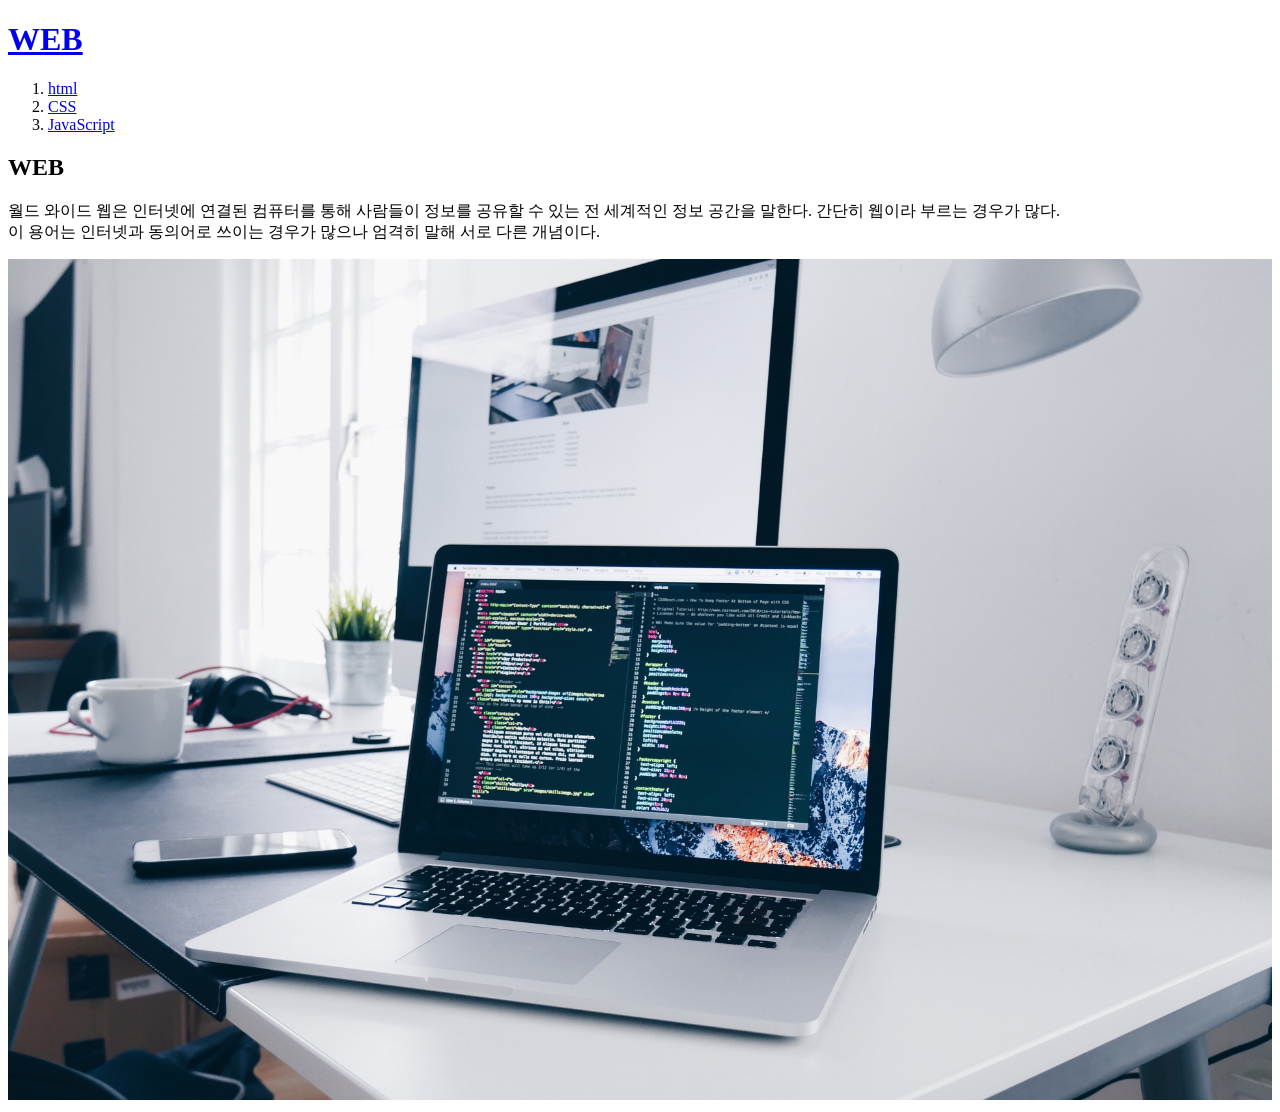
==== index.html @ 8ce404cf "Add files via upload" ====
<!DOCTYPE html>
<head>
<title>WEB1 -html</title>
<meta charset="utf-8">
</head>
<body>
<h1><a href="index.html">WEB</a></h1>
<ol>
<li><a href="1.html">html</a></li>
<li><a href="2.html">CSS</a></li>
<li><a href="3.html">JavaScript</a></li>
</ol>
</body>
<h2>WEB</h2>
  <p>월드 와이드 웹은 인터넷에 연결된 컴퓨터를 통해 사람들이 정보를 공유할 수 있는 전 세계적인 정보 공간을 말한다. 간단히 웹이라 부르는 경우가 많다. <br>이 용어는 인터넷과 동의어로 쓰이는 경우가 많으나 엄격히 말해 서로 다른 개념이다.
  </p>
  <img src="WEB.jpg"style="width:100%; height=10%">
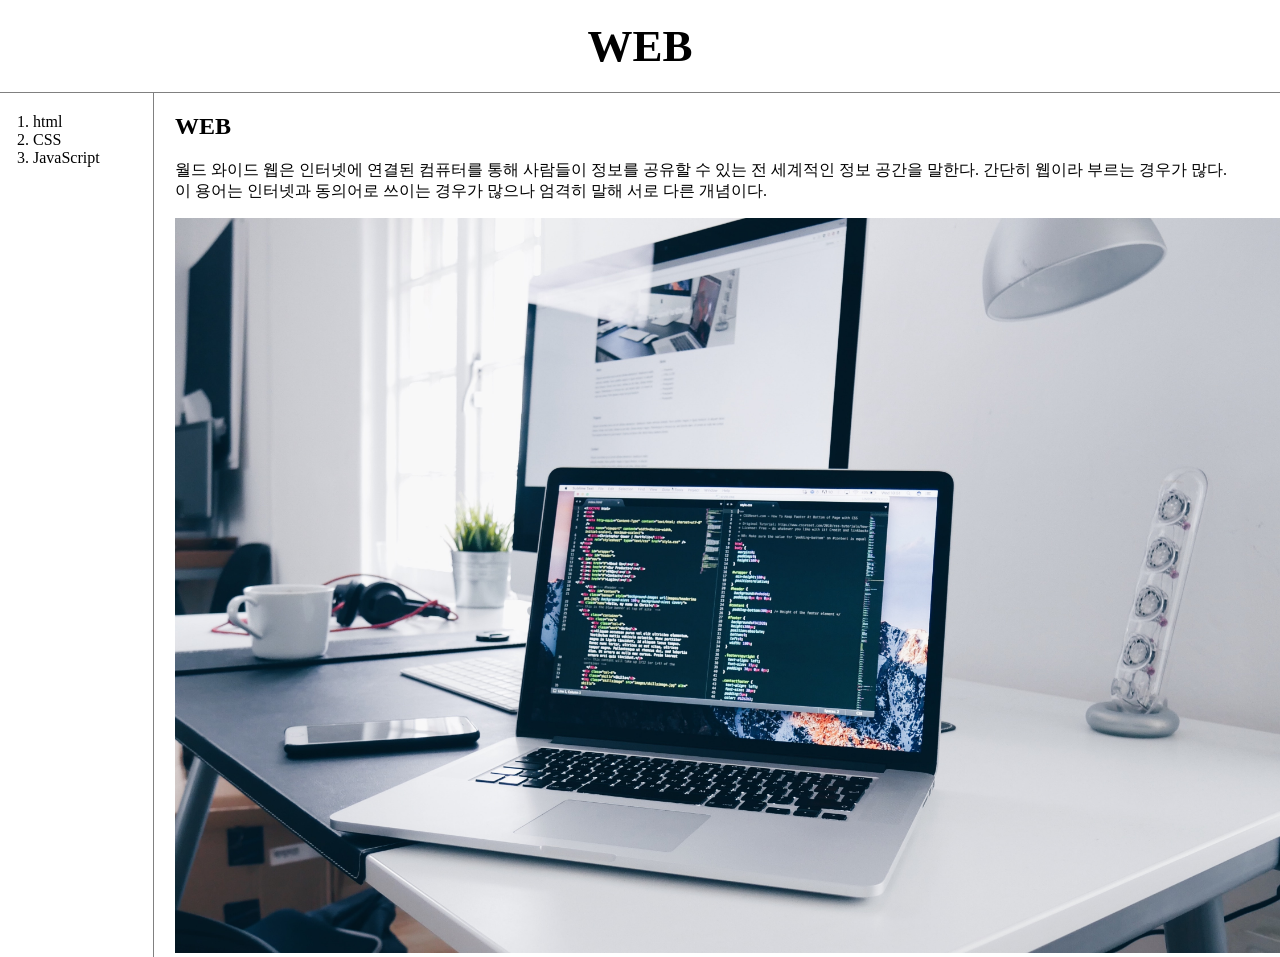
==== commit 5c401c34: "Add files via upload" ====
--- a/index.html
+++ b/index.html
@@ -2,16 +2,22 @@
 <head>
 <title>WEB1 -html</title>
 <meta charset="utf-8">
+<link rel="stylesheet" href="style.css">
 </head>
 <body>
 <h1><a href="index.html">WEB</a></h1>
+<div id="grid">
 <ol>
 <li><a href="1.html">html</a></li>
 <li><a href="2.html">CSS</a></li>
 <li><a href="3.html">JavaScript</a></li>
 </ol>
 </body>
+<div id="article">
 <h2>WEB</h2>
   <p>월드 와이드 웹은 인터넷에 연결된 컴퓨터를 통해 사람들이 정보를 공유할 수 있는 전 세계적인 정보 공간을 말한다. 간단히 웹이라 부르는 경우가 많다. <br>이 용어는 인터넷과 동의어로 쓰이는 경우가 많으나 엄격히 말해 서로 다른 개념이다.
   </p>
-  <img src="WEB.jpg"style="width:100%; height=10%">+  <img src="WEB.jpg"style="width:100%; height=10%">
+</div>
+
+  
--- a/style.css
+++ b/style.css
@@ -0,0 +1,43 @@
+body{
+    margin: 0;
+}
+a {
+    color:black;
+    text-decoration: none;
+}
+
+
+h1 {
+    font-size:  45px;
+    text-align: center;
+    border-bottom: 1px solid gray;
+    margin: 0;
+    padding:20px;
+}
+ol{
+    border-right: 1px solid gray;
+    width: 100px;
+    margin: 0;
+    padding: 20px;
+}
+#grid{
+    display: grid;
+    grid-template-columns: 150px 1fr;
+}
+#grid ol{
+    padding-left: 33px;
+}
+#grid #article{
+    padding-left: 25px;
+}
+@media(max-width:800px){
+#grid{
+display: block;
+}
+ol{
+    border-right:none;
+
+}
+h1 {
+border-bottom:none;
+}
